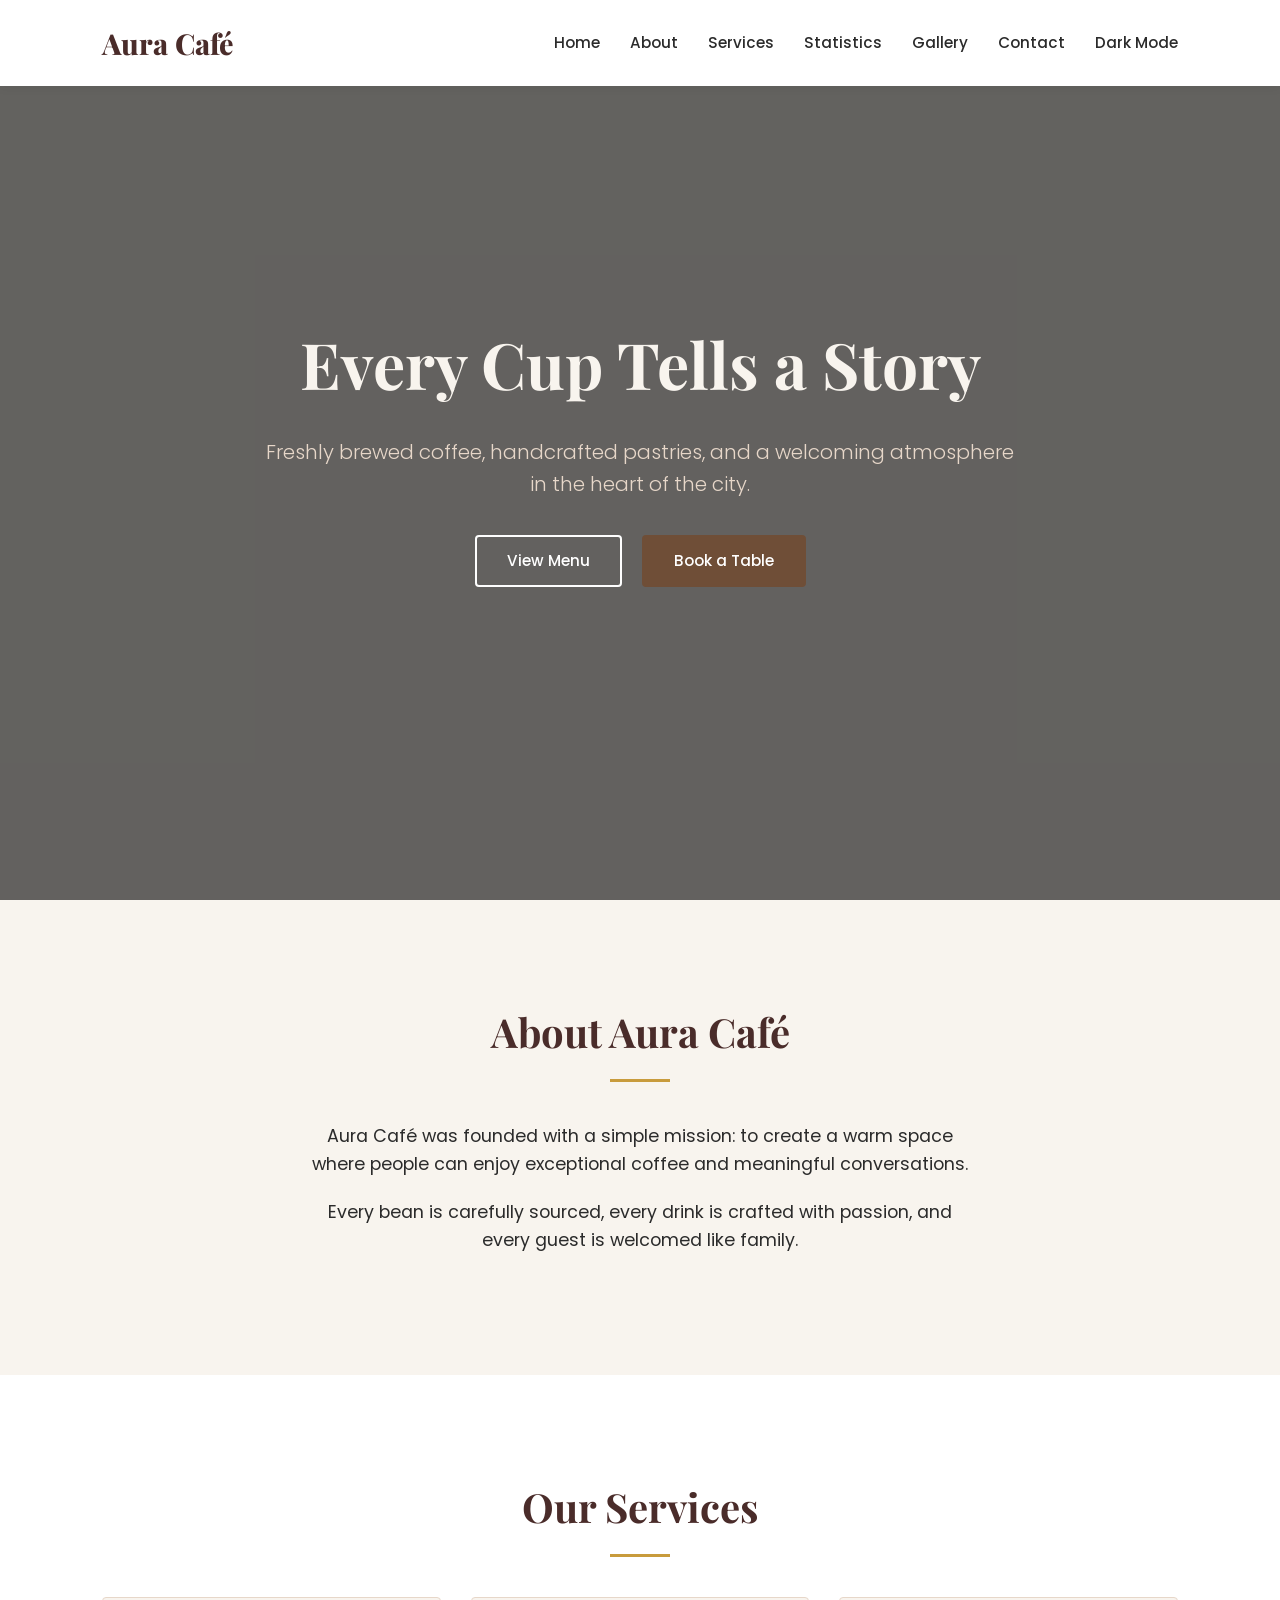
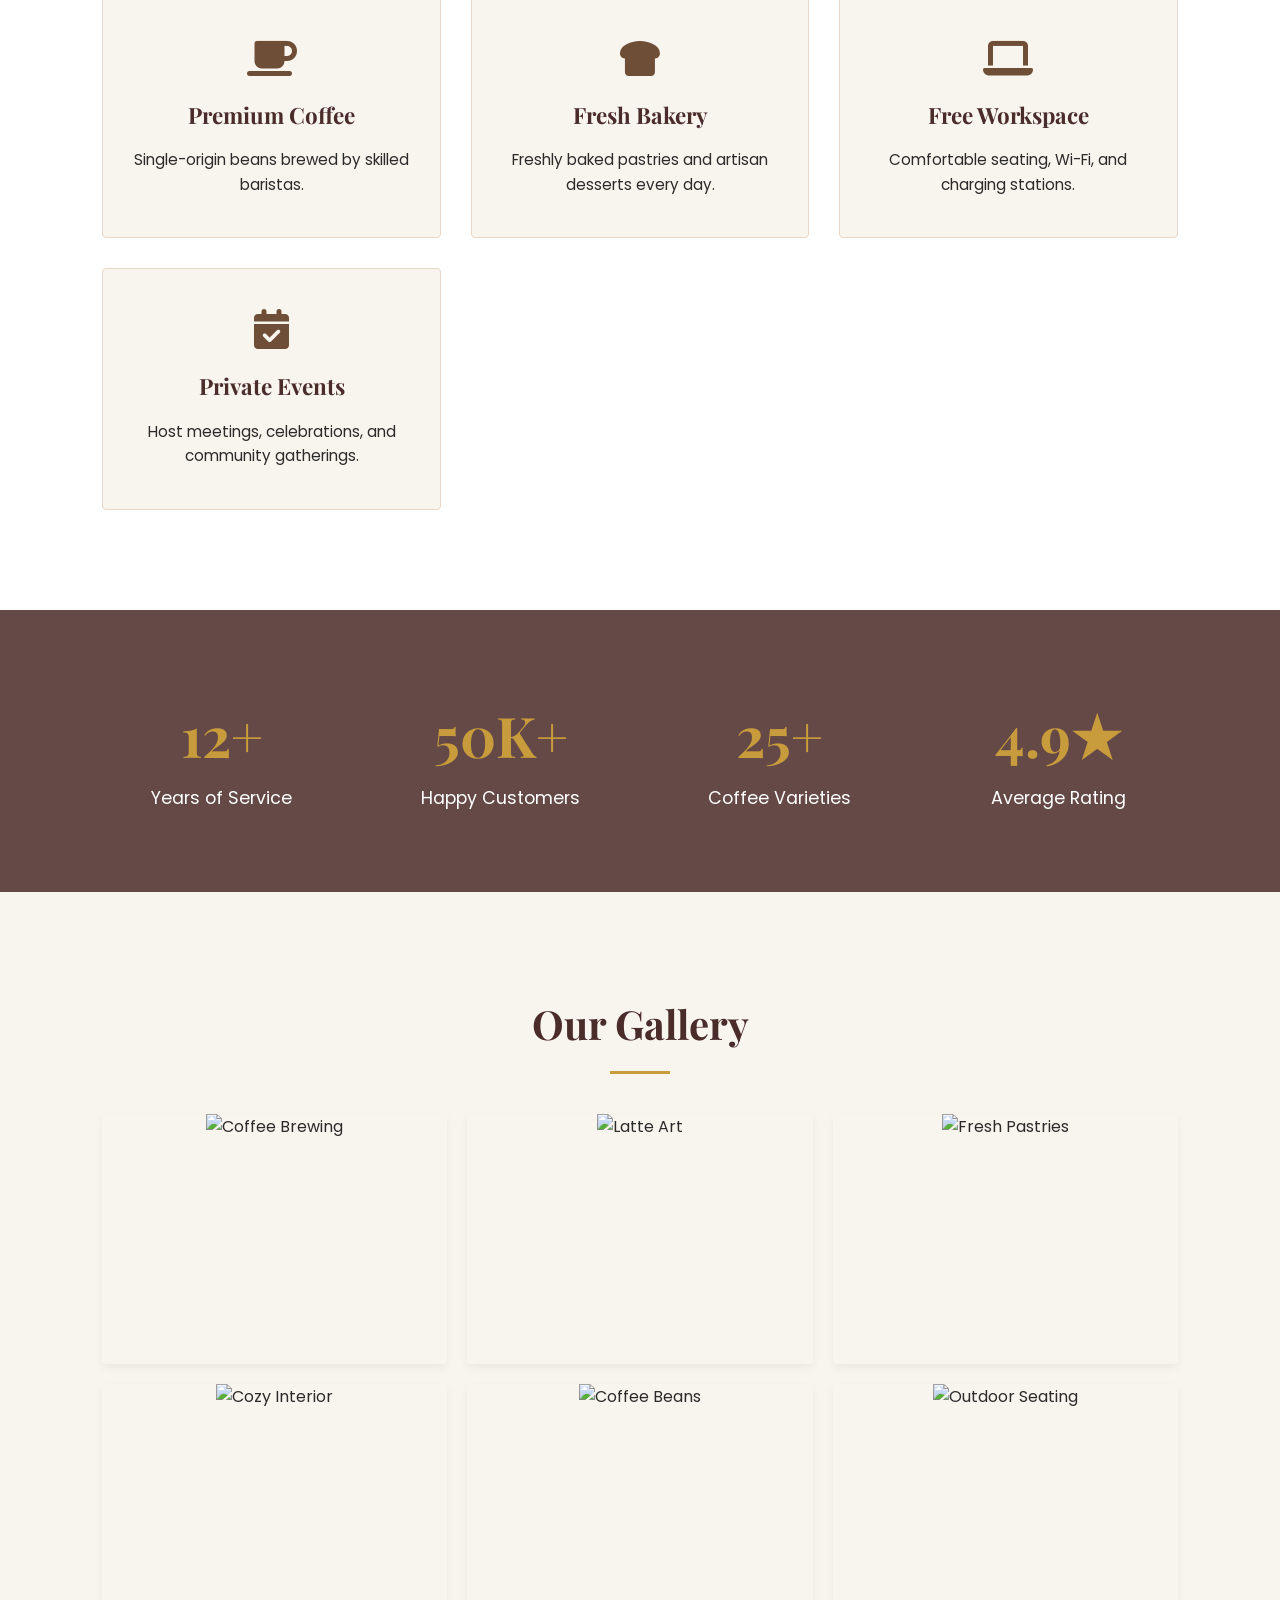
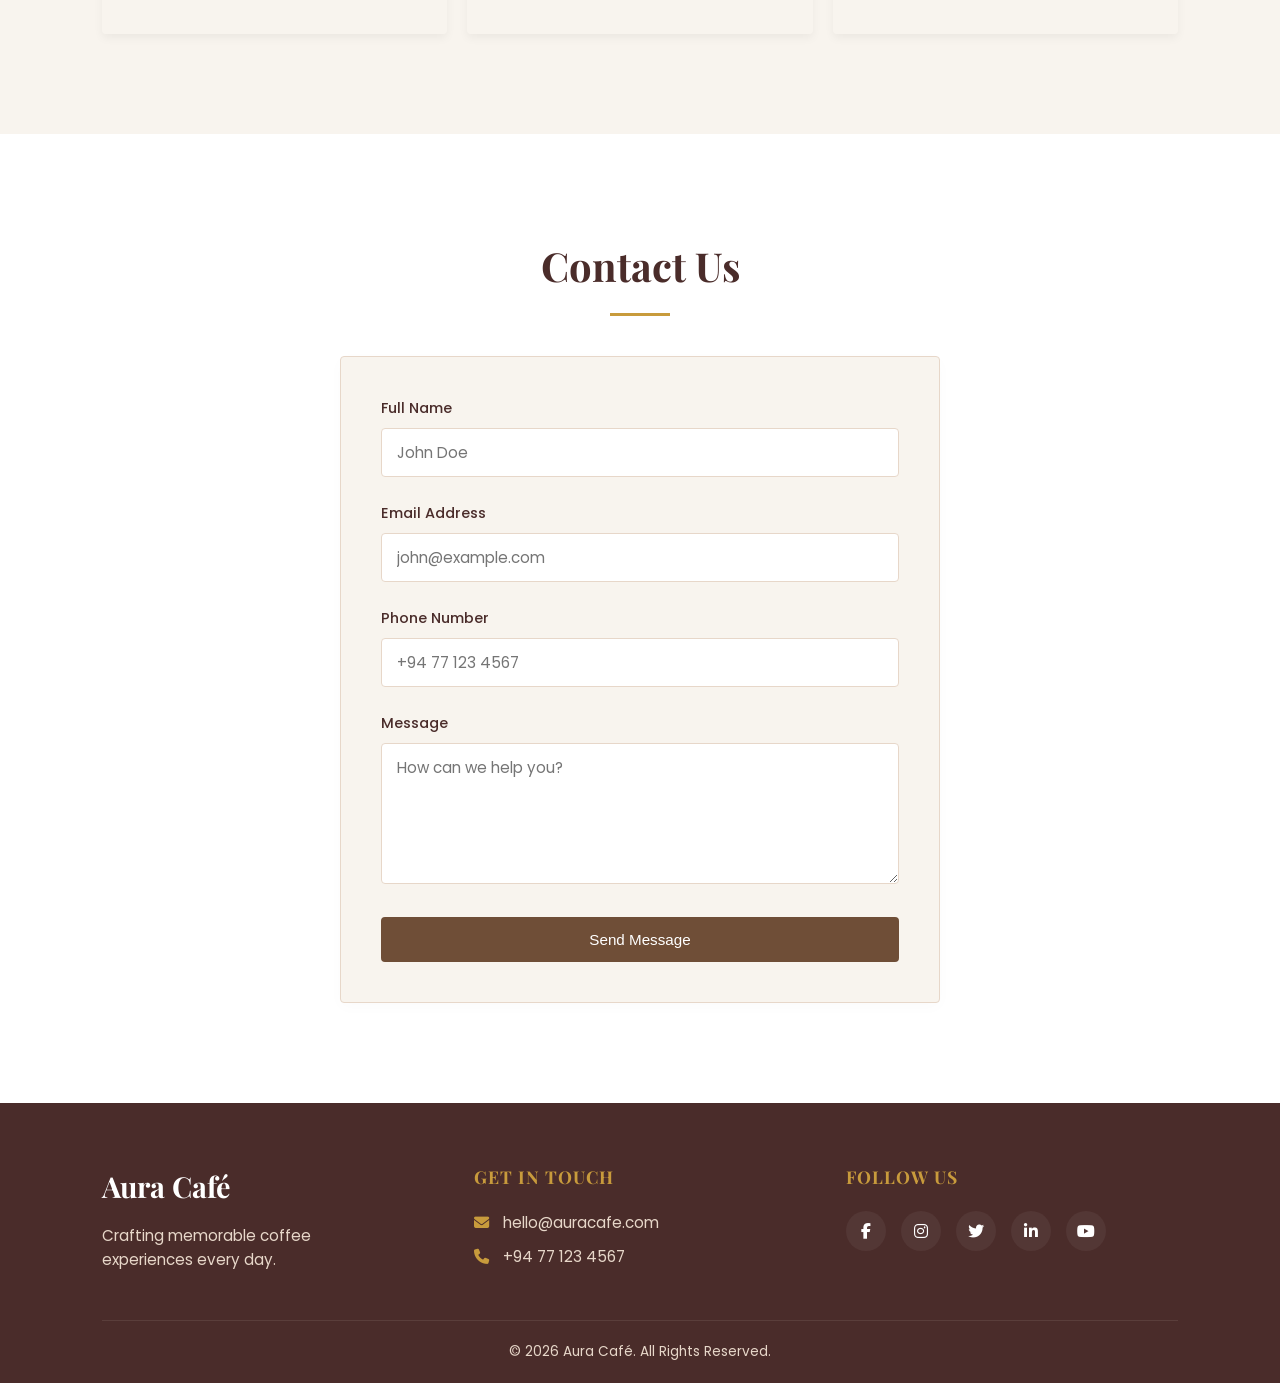
==== index.html @ 0d6fd7d5 "Initial commit" ====
<!DOCTYPE html>
<html lang="en">
<head>
    <meta charset="UTF-8">
    <meta name="viewport" content="width=device-width, initial-scale=1.0">
    <title>Aura Café | Every Cup Tells a Story</title>
    
    <!-- 
      ==================================================================
      [STYLESHEETS & FONTS]
      Essential CSS architecture, icon libraries, and custom typography.
      ==================================================================
    -->
    <!-- Core Application Dark Theme Styling -->
    <link rel="stylesheet" href="style.css">
    
    <!-- FontAwesome Vector Icon Library v6.4.0 -->
    <link rel="stylesheet" href="https://cdnjs.cloudflare.com/ajax/libs/font-awesome/6.4.0/css/all.min.css">
    
    <!-- DNS Prefetch & Preconnect Optimizations by Google Fonts -->
    <link rel="preconnect" href="https://fonts.googleapis.com">
    <link rel="preconnect" href="https://fonts.gstatic.com" crossorigin>
    
    <!-- Google Typography Configurations: Playfair Display (Serif) & Poppins (Sans-Serif) -->
    <link href="https://fonts.googleapis.com/css2?family=Playfair+Display:ital,wght@0,400..900;1,400..900&family=Poppins:wght@300;400;500;600;700&display=swap" rel="stylesheet">
</head>
<body>

    <!-- 
      ==================================================================
      [MAIN SITE NAVIGATION]
      Global header featuring responsive branding and a semantic CSS-only 
      hamburger navigation mechanism.
      ==================================================================
    -->
    <header class="navbar">
        <!-- Brand Identity Container -->
        <div class="nav-logo">
            <a href="#home">Aura Café</a>
        </div>
        
        <!-- CSS-Only Hamburger Menu Controller (State Tracker) -->
        <input type="checkbox" id="menu-toggle-checkbox" class="nav-checkbox">
        
        <!-- Hamburger UI Icon Interface (Triggers state transition via connected input) -->
        <label for="menu-toggle-checkbox" class="menu-toggle" aria-label="Toggle navigation">
            <span class="bar"></span>
            <span class="bar"></span>
            <span class="bar"></span>
        </label>
        
        <!-- Navigation Link Matrix (Internal anchor targets & application mode toggles) -->
        <nav class="nav-links">
            <a href="#home">Home</a>
            <a href="#about">About</a>
            <a href="#services">Services</a>
            <a href="#statistics">Statistics</a>
            <a href="#gallery">Gallery</a>
            <a href="#contact">Contact</a>
            <a href="Dark.html">Dark Mode</a>
        </nav>
    </header>

    <!-- 
      ==================================================================
      [HERO SECTION]
      Primary entry point section. Features high-impact value proposition 
      statements overlaying a full-screen dynamic background element.
      ==================================================================
    -->
    <section id="home" class="hero-section">
        <!-- Visual Layer Filter for Text Legibility Optimization -->
        <div class="hero-overlay"></div>
        
        <!-- Messaging Content Block -->
        <div class="hero-content">
            <h1>Every Cup Tells a Story</h1>
            <p>Freshly brewed coffee, handcrafted pastries, and a welcoming atmosphere in the heart of the city.</p>
            
            <!-- Primary & Secondary CTA Action Links -->
            <div class="hero-buttons">
                <a href="#gallery" class="btn btn-secondary">View Menu</a>
                <a href="#contact" class="btn btn-primary">Book a Table</a>
            </div>
        </div>
    </section>

    <!-- 
      ==================================================================
      [ABOUT US SECTION]
      Narrative focus layout communicating brand heritage, ethical sourcing, 
      and core operational missions.
      ==================================================================
    -->
    <section id="about" class="about-section">
        <div class="about-container">
            <h2>About Aura Café</h2>
            <div class="section-divider"></div>
            <p>Aura Café was founded with a simple mission: to create a warm space where people can enjoy exceptional coffee and meaningful conversations.</p>
            <p>Every bean is carefully sourced, every drink is crafted with passion, and every guest is welcomed like family.</p>
        </div>
    </section>

    <!-- 
      ==================================================================
      [SERVICES & EXPERIENCES]
      Responsive flex/grid layout summarizing core consumer-facing value 
      propositions, spaces, and event-hosting amenities.
      ==================================================================
    -->
    <section id="services" class="services-section">
        <h2>Our Services</h2>
        <div class="section-divider"></div>
        <div class="services-grid">
            
            <!-- Core Service Card 01: Beverage Offerings -->
            <div class="service-card">
                <i class="fas fa-coffee card-icon"></i>
                <h3>Premium Coffee</h3>
                <p>Single-origin beans brewed by skilled baristas.</p>
            </div>

            <!-- Core Service Card 02: Culinary Offerings -->
            <div class="service-card">
                <i class="fas fa-bread-slice card-icon"></i>
                <h3>Fresh Bakery</h3>
                <p>Freshly baked pastries and artisan desserts every day.</p>
            </div>

            <!-- Core Service Card 03: Workspace Ambiance -->
            <div class="service-card">
                <i class="fas fa-laptop card-icon"></i>
                <h3>Free Workspace</h3>
                <p>Comfortable seating, Wi-Fi, and charging stations.</p>
            </div>

            <!-- Core Service Card 04: Space Reservations -->
            <div class="service-card">
                <i class="fas fa-calendar-check card-icon"></i>
                <h3>Private Events</h3>
                <p>Host meetings, celebrations, and community gatherings.</p>
            </div>

        </div>
    </section>

    <!-- 
      ==================================================================
      [STATISTICS / SOCIAL PROOF INFOGRAPHIC]
      Quantitative metrics segment using overlay graphics to validate 
      operational history and customer satisfaction.
      ==================================================================
    -->
    <section id="statistics" class="stats-section">
        <!-- Visual Backdrop Layer -->
        <div class="stats-overlay"></div>
        
        <!-- Numerical Metrics Grid -->
        <div class="stats-container">
            
            <!-- Metric Counter 01: Industry Presence -->
            <div class="stat-item">
                <div class="stat-number">12+</div>
                <div class="stat-label">Years of Service</div>
            </div>

            <!-- Metric Counter 02: Scale of Base -->
            <div class="stat-item">
                <div class="stat-number">50K+</div>
                <div class="stat-label">Happy Customers</div>
            </div>

            <!-- Metric Counter 03: Inventory/Product Variety -->
            <div class="stat-item">
                <div class="stat-number">25+</div>
                <div class="stat-label">Coffee Varieties</div>
            </div>

            <!-- Metric Counter 04: Aggregated Customer Satisfaction -->
            <div class="stat-item">
                <div class="stat-number">4.9★</div>
                <div class="stat-label">Average Rating</div>
            </div>

        </div>
    </section>

    <!-- 
      ==================================================================
      [VISUAL ASSETS GALLERY]
      Media exhibition showcasing spatial aesthetics, product presentations, 
      and operational interactions.
      ==================================================================
    -->
    <section id="gallery" class="gallery-section">
        <h2>Our Gallery</h2>
        <div class="section-divider"></div>
        <div class="gallery-grid">
            
            <!-- Media Display Block 01: Pour-over / Brewing Technique -->
            <div class="gallery-card">
                <img src="https://images.unsplash.com/photo-1514432324607-a09d9b4aefdd?q=80&w=600&auto=format&fit=crop" alt="Coffee Brewing">
                <div class="gallery-info">
                    <h4>Coffee Brewing</h4>
                </div>
            </div>

            <!-- Media Display Block 02: Latte Craft / Presentation -->
            <div class="gallery-card">
                <img src="https://images.unsplash.com/photo-1541167760496-1628856ab772?q=80&w=600&auto=format&fit=crop" alt="Latte Art">
                <div class="gallery-info">
                    <h4>Latte Art</h4>
                </div>
            </div>

            <!-- Media Display Block 03: Pastry Selection / Baking -->
            <div class="gallery-card">
                <img src="https://images.unsplash.com/photo-1509440159596-0249088772ff?q=80&w=600&auto=format&fit=crop" alt="Fresh Pastries">
                <div class="gallery-info">
                    <h4>Fresh Pastries</h4>
                </div>
            </div>

            <!-- Media Display Block 04: Interior Space / Seating Design -->
            <div class="gallery-card">
                <img src="https://images.unsplash.com/photo-1501339847302-ac426a4a7cbb?q=80&w=600&auto=format&fit=crop" alt="Cozy Interior">
                <div class="gallery-info">
                    <h4>Cozy Interior</h4>
                </div>
            </div>

            <!-- Media Display Block 05: Raw Agricultural Assets / Sourcing -->
            <div class="gallery-card">
                <img src="https://images.unsplash.com/photo-1447933601403-0c6688de566e?q=80&w=600&auto=format&fit=crop" alt="Coffee Beans">
                <div class="gallery-info">
                    <h4>Coffee Beans</h4>
                </div>
            </div>

            <!-- Media Display Block 06: Exterior / Alfresco Amenities -->
            <div class="gallery-card">
                <img src="https://images.unsplash.com/photo-1545048702-79362596cdc9?q=80&w=600&auto=format&fit=crop" alt="Outdoor Seating">
                <div class="gallery-info">
                    <h4>Outdoor Seating</h4>
                </div>
            </div>

        </div>
    </section>

    <!-- 
      ==================================================================
      [CUSTOMER INQUIRY & COMMUNICATIONS SYSTEM]
      Interactive user submission interface built to capture lead and data 
      streams safely via accessibility-compliant form nodes.
      ==================================================================
    -->
    <section id="contact" class="contact-section">
        <h2>Contact Us</h2>
        <div class="section-divider"></div>
        <div class="contact-container">
            <!-- Form Node configuration (Includes validation structures) -->
            <form class="contact-form" onsubmit="return false;">
                
                <!-- Text Input Container: Sender Name -->
                <div class="form-group">
                    <label for="name">Full Name</label>
                    <input type="text" id="name" placeholder="John Doe" required>
                </div>

                <!-- Email Input Container: Communication Channel Routing -->
                <div class="form-group">
                    <label for="email">Email Address</label>
                    <input type="email" id="email" placeholder="john@example.com" required>
                </div>

                <!-- Telephone Input Container: Direct Contact Verification -->
                <div class="form-group">
                    <label for="phone">Phone Number</label>
                    <input type="tel" id="phone" placeholder="+94 77 123 4567" required>
                </div>

                <!-- Textarea Area: Comprehensive Query Payload -->
                <div class="form-group">
                    <label for="message">Message</label>
                    <textarea id="message" rows="5" placeholder="How can we help you?" required></textarea>
                </div>

                <!-- Form Submission Endpoint -->
                <button type="submit" class="btn btn-primary btn-block">Send Message</button>

            </form>
        </div>
    </section>

    <!-- 
      ==================================================================
      [GLOBAL SYSTEM FOOTER]
      Terminal layout summarizing identity metadata, active points of contact, 
      and outbound platform networks.
      ==================================================================
    -->
    <footer class="main-footer">
        <!-- Main Structured Content Core -->
        <div class="footer-container">
            
            <!-- Branding/Identity Column -->
            <div class="footer-brand">
                <h3>Aura Café</h3>
                <p>Crafting memorable coffee experiences every day.</p>
            </div>

            <!-- Operational Communications / Contact Info Column -->
            <div class="footer-contact">
                <h4>Get In Touch</h4>
                <p><i class="fas fa-envelope"></i> hello@auracafe.com</p>
                <p><i class="fas fa-phone"></i> +94 77 123 4567</p>
            </div>

            <!-- Syndicated Platform Connectors / Social Links Column -->
            <div class="footer-socials">
                <h4>Follow Us</h4>
                <div class="social-icons">
                    <a href="#" target="_blank" aria-label="Facebook"><i class="fab fa-facebook-f"></i></a>
                    <a href="#" target="_blank" aria-label="Instagram"><i class="fab fa-instagram"></i></a>
                    <a href="#" target="_blank" aria-label="X (Twitter)"><i class="fab fa-twitter"></i></a>
                    <a href="#" target="_blank" aria-label="LinkedIn"><i class="fab fa-linkedin-in"></i></a>
                    <a href="#" target="_blank" aria-label="YouTube"><i class="fab fa-youtube"></i></a>
                </div>
            </div>

        </div>

        <!-- Copyright Enforcement & Compliance Metrics Footer Strip -->
        <div class="footer-bottom">
            <p>&copy; 2026 Aura Café. All Rights Reserved.</p>
        </div>
    </footer>

</body>
</html>
---- style.css ----
/* ==========================================================================
   CSS RESET & GLOBAL STYLES
   ========================================================================== */

/* Universal Reset: Standard practice to clear out browser-default margins and paddings 
   so the layout renders consistently across various browsers like Chrome, Safari, Edge */
* {
    margin: 0;
    padding: 0;
    box-sizing: border-box; /* Ensures padding and borders are included in the total element width and height calculation */
}

/* Base HTML Configuration */
html {
    scroll-behavior: smooth; /* Enables elegant animated scrolling when jumping between links on the page */
    font-size: 16px; /* Base absolute metric reference point for rem sizing logic */
}

/* Global Body Styling rules */
body {
    font-family: 'Poppins', sans-serif; /* Clean, modern, easy-to-read sans-serif font for standard body elements */
    background-color: #F8F4EE; /* Light Cream background palette shade */
    color: #2B2B2B; /* Dark Text palette selection for optimal readability standard */
    line-height: 1.6; /* Adjust line spacing to improve readability across dense text segments */
    overflow-x: hidden; /* Defends page wrapper against horizontal breakage from container element bleedouts */
}

/* Typography Headings setup */
h1, h2, h3, h4 {
    font-family: 'Playfair Display', serif; /* Classic, elegant premium serif typeface optimized for structural headers */
    color: #4A2C2A; /* Dark Coffee color for visual accent hierarchy */
    font-weight: 700;
}

/* Universal Section Divider graphic line styling rules */
.section-divider {
    width: 60px;
    height: 3px;
    background-color: #C89B3C; /* Accent Gold color */
    margin: 15px auto 40px auto; /* Centers the divider line neatly with breathing room below */
}


/* ==========================================================================
   REUSABLE COMPONENTS (BUTTONS & COMPONENT CARDS)
   ========================================================================== */

/* Generic Base Button configurations setup */
.btn {
    display: inline-block; /* Allows structural sizing elements like padding to apply reliably */
    padding: 12px 30px;
    font-size: 0.95rem;
    font-weight: 500;
    text-decoration: none; /* Removes the underline from link anchors */
    border-radius: 4px; /* Standard smooth rounding edges design format */
    transition: all 0.3s ease; /* Interpolation timing variable for smooth changes on hover states */
    cursor: pointer;
}

/* Primary Accent Action Button layout */
.btn-primary {
    background-color: #6F4E37; /* Primary Coffee Brown */
    color: #FFFFFF; /* White Text */
    border: 2px solid #6F4E37;
}

/* Hover rule configuration for primary call elements */
.btn-primary:hover {
    background-color: #4A2C2A; /* Darkens to Dark Coffee on hover */
    border-color: #4A2C2A;
    transform: translateY(-3px); /* Lifts the button slightly upward */
    box-shadow: 0 5px 15px rgba(74, 44, 42, 0.3); /* Adds a subtle drop shadow on hover */
}

/* Secondary Graphic Inverse action button */
.btn-secondary {
    background-color: transparent;
    color: #FFFFFF;
    border: 2px solid #FFFFFF; /* Crisp solid frame boundary */
}

/* Hover state styling rules for secondary interaction links */
.btn-secondary:hover {
    background-color: #FFFFFF;
    color: #6F4E37; /* Switches text color to Coffee Brown */
    transform: translateY(-3px); /* Subtle lift effect */
    box-shadow: 0 5px 15px rgba(255, 255, 255, 0.2);
}

/* Full Width Form Action Overwrite implementation utility */
.btn-block {
    display: block;
    width: 100%;
}


/* ==========================================================================
   NAVIGATION BAR (WITH PURE CSS NO-JS TOGGLE MECHANICS)
   ========================================================================== */

.navbar {
    position: fixed; /* Keeps the navbar pinned to the top of the screen as the user scrolls */
    top: 0;
    left: 0;
    width: 100%;
    z-index: 1000; /* High z-index ensures the header sits on top of all other elements */
    background-color: #FFFFFF; /* Pure White background */
    display: flex; /* Flexbox organizes items in a clean row alignment pattern */
    justify-content: space-between; /* Pushes logo to the left and navigation menu to the structural right edge */
    align-items: center; /* Vertically centers the logo and links */
    padding: 20px 8%; /* Side padding keeps elements centered with breathing room on large screens */
    box-shadow: 0 2px 10px rgba(0, 0, 0, 0.05); /* Slight shadow below navigation bar for depth separation */
}

/* Left Brand Header link logo text design */
.nav-logo a {
    font-family: 'Playfair Display', serif;
    font-size: 1.8rem;
    font-weight: 800;
    color: #4A2C2A; /* Dark Coffee */
    text-decoration: none;
}

/* Completely hide the functional checkbox element visually */
.nav-checkbox {
    display: none;
}

/* Hidden by default on desktop screens */
.menu-toggle {
    display: none;
    flex-direction: column;
    justify-content: space-between;
    width: 30px;
    height: 21px;
    background: transparent;
    cursor: pointer;
    z-index: 1001;
}

/* Three bars of the hamburger icon */
.menu-toggle .bar {
    height: 3px;
    width: 100%;
    background-color: #4A2C2A; /* Dark Coffee colored burger bars for light mode */
    border-radius: 2px;
    transition: all 0.3s ease-in-out;
}

/* Nav links structural wrap element container */
.nav-links {
    display: flex;
    gap: 30px; /* Space between links using Flexbox gap properties */
}

/* Anchor navigational item basic specs */
.nav-links a {
    text-decoration: none;
    color: #2B2B2B; /* Dark Text */
    font-size: 0.95rem;
    font-weight: 500;
    transition: color 0.3s ease; /* Transitions color changes smoothly */
}

/* Anchor hovering color transformations */
.nav-links a:hover {
    color: #C89B3C; /* Accent Gold text on hover */
}


/* ==========================================================================
   SECTION 1: HERO SECTION
   ========================================================================== */

.hero-section {
    position: relative;
    width: 100%;
    height: 100vh; /* Sets height to 100% of the user's viewport height */
    /* Background setup uses an ultra-high resolution stock photo from Unsplash */
    background-image: url('https://images.unsplash.com/photo-1507133750040-4a8f57021571?q=80&w=1920&auto=format&fit=crop');
    background-size: cover; /* Resizes image to cover the entire container without distorting proportions */
    background-position: center; /* Keeps center items in target alignment focus */
    display: flex;
    justify-content: center;
    align-items: center;
    text-align: center;
}

/* Dark Screen Overlay for readability enhancement */
.hero-overlay {
    position: absolute;
    top: 0;
    left: 0;
    width: 100%;
    height: 100%;
    background-color: rgba(0, 0, 0, 0.6); /* Translucent pure black; 60% opacity */
    z-index: 1; /* Sits behind text content but in front of raw background image */
}

/* Context Frame grouping containing typography and button callouts */
.hero-content {
    position: relative;
    z-index: 2; /* Sits cleanly on top of the dark background mask overlay */
    max-width: 800px;
    padding: 0 20px;
}

/* Primary Page Header typography overlay layout specs */
.hero-content h1 {
    font-size: 4rem; /* Exceptionally large elegant title structure */
    color: #F8F4EE; /* Light Cream text color overrides the dark image theme */
    margin-bottom: 20px;
}

/* Supporting hero body text paragraph style settings */
.hero-content p {
    font-size: 1.25rem;
    color: #E7D7C9; /* Warm Beige tone color pairing */
    margin-bottom: 35px;
    font-weight: 300;
}

/* Flex layout spacing properties inside hero button blocks */
.hero-buttons {
    display: flex;
    justify-content: center;
    gap: 20px;
}


/* ==========================================================================
   SECTION 2: ABOUT SECTION
   ========================================================================== */

.about-section {
    padding: 100px 0; /* Creates generous vertical padding to give content breathing room */
    background-color: #F8F4EE; /* Light Cream background */
    text-align: center;
}

/* Content tracking framework for maximum readability widths */
.about-container {
    max-width: 700px; /* Limits reading text lines to an optimal readability window */
    margin: 0 auto; /* Horizontal Auto-centering strategy */
    padding: 0 20px;
}

.about-section h2 {
    font-size: 2.5rem;
}

/* Inner block typography for standard text layout arrays */
.about-section p {
    font-size: 1.1rem;
    color: #2B2B2B; /* Dark Text */
    margin-bottom: 20px;
}


/* ==========================================================================
   SECTION 3: SERVICES SECTION
   ========================================================================== */

.services-section {
    padding: 100px 8%;
    background-color: #FFFFFF; /* Pure White background separates it visually from About section */
    text-align: center;
}

.services-section h2 {
    font-size: 2.5rem;
}

/* CSS Grid layout implementation for structural service item cards */
.services-grid {
    display: grid;
    /* grid-template-columns sets columns automatically. 
       minmax(250px, 1fr) ensures elements shrink to fit or expand up to equal fraction size (1fr), 
       preventing layout breakages down to mobile widths */
    grid-template-columns: repeat(auto-fit, minmax(250px, 1fr));
    gap: 30px; /* Uniform spacing between column rows and column items */
    margin-top: 20px;
}

/* Card Element definitions box specifications */
.service-card {
    background-color: #F8F4EE; /* Light Cream background */
    padding: 40px 30px;
    border-radius: 4px;
    border: 1px solid #E7D7C9; /* Warm Beige border line accent */
    transition: all 0.3s ease; /* Animates shadow and lift properties altogether */
}

/* Display rules defining icon highlights within element cards */
.card-icon {
    font-size: 2.5rem;
    color: #6F4E37; /* Primary Coffee Brown */
    margin-bottom: 20px;
}

.service-card h3 {
    font-size: 1.4rem;
    margin-bottom: 15px;
}

.service-card p {
    font-size: 0.95rem;
    color: #2B2B2B;
}

/* Hover animations updating service card elevation states */
.service-card:hover {
    transform: translateY(-10px); /* Moves cards 10px upward */
    box-shadow: 0 15px 30px rgba(111, 78, 55, 0.15); /* Adds a deeper drop shadow on hover */
    border-color: #C89B3C; /* Accents border line matching Gold */
}


/* ==========================================================================
   SECTION 4: STATISTICS SECTION
   ========================================================================== */

.stats-section {
    position: relative;
    padding: 80px 8%;
    background-image: url('https://images.unsplash.com/photo-1495474472287-4d71bcdd2085?q=80&w=1920&auto=format&fit=crop');
    background-size: cover;
    background-position: center;
    background-attachment: fixed; /* Creates a parallax scrolling effect on modern desktop devices */
    text-align: center;
}

/* Darkening layer overlay specific to statistics container */
.stats-overlay {
    position: absolute;
    top: 0;
    left: 0;
    width: 100%;
    height: 100%;
    background-color: rgba(74, 44, 42, 0.85); /* 85% opacity Dark Coffee layer tint for maximum contrast */
}

/* Internal context layout bounds setting metric paths */
.stats-container {
    position: relative;
    z-index: 2;
    display: flex;
    flex-wrap: wrap; /* Allows row items to wrap onto new lines on small mobile devices */
    justify-content: space-around;
    gap: 40px;
}

/* Standard singular statistical metrics block */
.stat-item {
    flex: 1 1 200px; /* Flex shorthand growing and shrinking symmetrically relative to base size layout metrics */
}

/* High impact typography numeric styling */
.stat-number {
    font-family: 'Playfair Display', serif;
    font-size: 3.5rem;
    font-weight: 700;
    color: #C89B3C; /* Accent Gold numbers */
    margin-bottom: 5px;
}

/* Data metrics text label alignment descriptors */
.stat-label {
    font-size: 1.1rem;
    color: #FFFFFF; /* High contrast text color */
    font-weight: 400;
}


/* ==========================================================================
   SECTION 5: GALLERY SECTION
   ========================================================================== */

.gallery-section {
    padding: 100px 8%;
    background-color: #F8F4EE;
    text-align: center;
}

.gallery-section h2 {
    font-size: 2.5rem;
}

/* Precise CSS Grid configuration layout blueprint matrix mapping */
.gallery-grid {
    display: grid;
    /* Three-column display on desktops, adapts downwards seamlessly based on minmax parameters */
    grid-template-columns: repeat(auto-fit, minmax(300px, 1fr));
    gap: 20px;
}

/* Container defining image frame properties and crop definitions */
.gallery-card {
    position: relative;
    height: 250px;
    overflow: hidden; /* Clips any oversized images expanding out of bounds */
    border-radius: 4px;
    box-shadow: 0 4px 10px rgba(0, 0, 0, 0.05);
}

/* Full frame scaling rule configuration applied across nested image properties */
.gallery-card img {
    width: 100%;
    height: 100%;
    object-fit: cover; /* Fits images precisely inside the container bounds without distortion */
    transition: transform 0.5s ease; /* Creates a smooth zoom transition on hover */
}

/* Information dynamic block layer overlay setting default transparency states */
.gallery-info {
    position: absolute;
    top: 0;
    left: 0;
    width: 100%;
    height: 100%;
    background-color: rgba(111, 78, 55, 0.9); /* Primary Coffee Brown tint overlay at 90% opacity */
    display: flex;
    justify-content: center;
    align-items: center;
    opacity: 0; /* Fully transparent by default */
    transition: opacity 0.4s ease; /* Fades in smoothly on hover */
}

/* Overlay text styling */
.gallery-info h4 {
    color: #FFFFFF;
    font-size: 1.5rem;
}

/* Compound selector handling interactions on hovering across image blocks */
.gallery-card:hover img {
    transform: scale(1.1); /* Subtle zoom effect on the image */
}

.gallery-card:hover .gallery-info {
    opacity: 1; /* Reveals the information overlay on hover */
}


/* ==========================================================================
   SECTION 6: CONTACT SECTION
   ========================================================================== */

.contact-section {
    padding: 100px 8%;
    background-color: #FFFFFF;
    text-align: center;
}

.contact-section h2 {
    font-size: 2.5rem;
}

/* Max layout boundaries framework bounding contact forms */
.contact-container {
    max-width: 600px;
    margin: 0 auto;
    background-color: #F8F4EE; /* Light Cream background */
    padding: 40px;
    border-radius: 4px;
    border: 1px solid #E7D7C9;
    box-shadow: 0 4px 15px rgba(0, 0, 0, 0.02);
}

/* Row separation elements within form segments */
.form-group {
    margin-bottom: 25px;
    text-align: left; /* Left-aligns labels for clear forms tracking UI/UX principles */
}

/* Form descriptor typography settings */
.form-group label {
    display: block;
    font-size: 0.9rem;
    font-weight: 500;
    margin-bottom: 8px;
    color: #4A2C2A; /* Dark Coffee text color */
}

/* General standard textual processing form element configuration */
.form-group input,
.form-group textarea {
    width: 100%;
    padding: 12px 15px;
    font-family: 'Poppins', sans-serif;
    font-size: 0.95rem;
    border: 1px solid #E7D7C9;
    background-color: #FFFFFF;
    border-radius: 4px;
    color: #2B2B2B;
    transition: border-color 0.3s ease, box-shadow 0.3s ease; /* Smooth transition for focus outlines */
}

/* Textarea specific dynamic resize lock constraints */
.form-group textarea {
    resize: vertical; /* Allows text areas to be scaled vertically only, protecting site layouts from breaking horizontally */
}

/* Interactive focus tracker border indicators layout definitions */
.form-group input:focus,
.form-group textarea:focus {
    outline: none; /* Disables standard ugly blue browser focus ring default indicator frames */
    border-color: #6F4E37; /* Highlights border with Coffee Brown on focus */
    box-shadow: 0 0 5px rgba(111, 78, 55, 0.2); /* Soft ambient focus glow */
}


/* ==========================================================================
   FOOTER SECTION
   ========================================================================== */

.main-footer {
    background-color: #4A2C2A; /* Dark Coffee primary solid block background */
    color: #F8F4EE; /* Light Cream text contrast layout settings */
    padding: 60px 8% 20px 8%;
}

/* Three-column footer container structural mapping strategy */
.footer-container {
    display: flex;
    flex-wrap: wrap; /* Allows multi line column drops across varying browser configurations */
    justify-content: space-between;
    gap: 40px;
    margin-bottom: 40px;
}

/* Flex sizing rules distributing text elements accurately within footer modules */
.footer-brand, .footer-contact, .footer-socials {
    flex: 1 1 250px; /* Adapts flexibly down to a 250px base row metric structure */
}

.footer-brand h3 {
    color: #FFFFFF;
    font-size: 1.8rem;
    margin-bottom: 15px;
}

.footer-brand p {
    font-size: 0.95rem;
    color: #E7D7C9; /* Warm Beige text color */
    max-width: 300px;
}

.footer-contact h4, .footer-socials h4 {
    color: #C89B3C; /* Accent Gold headings */
    font-size: 1.1rem;
    margin-bottom: 20px;
    text-transform: uppercase;
    letter-spacing: 1px;
}

.footer-contact p {
    font-size: 0.95rem;
    margin-bottom: 10px;
    color: #E7D7C9;
}

/* Icon separation offsets tracking elements neatly */
.footer-contact i {
    margin-right: 10px;
    color: #C89B3C;
}

/* Container grouping social platform link tags */
.social-icons {
    display: flex;
    gap: 15px;
}

/* Anchor styling tracking network graphic loops circles frames */
.social-icons a {
    display: flex;
    justify-content: center;
    align-items: center;
    width: 40px;
    height: 40px;
    border-radius: 50%; /* Pure perfect structural circle profiles shape layout config */
    background-color: rgba(255, 255, 255, 0.05); /* Very light ambient mask ring background */
    color: #FFFFFF;
    text-decoration: none;
    transition: all 0.3s ease;
}

/* Multi-property transformations triggered on user interaction vectors */
.social-icons a:hover {
    background-color: #C89B3C; /* Accent Gold background on hover */
    color: #4A2C2A; /* Dark Coffee text color on hover */
    transform: translateY(-3px); /* Subtle lift effect */
}

/* Bottom base divider bar line separating copyright blockages */
.footer-bottom {
    border-top: 1px solid rgba(231, 215, 201, 0.1); /* Ultra thin transparent beige border line separator */
    padding-top: 20px;
    text-align: center;
    font-size: 0.85rem;
    color: #E7D7C9;
}


/* ==========================================================================
   RESPONSIVE DESIGN (PURE CSS NO-JS BREAKPOINTS)
   ========================================================================== */

/* TABLET BREAKPOINT (768px) */
@media screen and (max-width: 768px) {
    
    /* Global Section scale structural adjustments tracking mobile spaces */
    .about-section, .services-section, .gallery-section, .contact-section {
        padding: 70px 5%; /* Shrinks side and top padding on medium screens */
    }

    /* Primary viewport header resizing down elements to preserve frame proportions */
    .hero-content h1 {
        font-size: 3rem; /* Slightly smaller typography matching scaled tablet boundaries */
    }

    .hero-content p {
        font-size: 1.1rem;
    }

    /* Readjust statistical modules to sit along separate clean rows */
    .stats-container {
        gap: 30px;
    }
    
    .stat-item {
        flex: 1 1 40%; /* Each statistic item fills 40% width, scaling it to a clean 2x2 grid */
    }

    /* Activate responsive dropdown label toggle menu button logic */
    .menu-toggle {
        display: flex;
    }

    /* Structural transformation converting desktop menu bar to full-width drawer list stack */
    .nav-links {
        position: absolute;
        top: 100%; /* Spawns neatly flush below the main white header strip frame boundary */
        left: 0;
        width: 100%;
        background-color: #FFFFFF; /* White list drawer panel tracking layout color rules */
        flex-direction: column;
        gap: 0;
        text-align: center;
        max-height: 0; /* Fully collapsed state logic settings metrics */
        overflow: hidden; /* Clips out floating menu elements inside zero-height zones */
        transition: max-height 0.4s ease-in-out; /* Animates slide transitions seamlessly */
        box-shadow: 0 10px 15px rgba(0, 0, 0, 0.05);
    }

    /* Link formatting adjustments specific to responsive panel links context array */
    .nav-links a {
        display: block;
        padding: 18px 0;
        width: 100%;
        border-bottom: 1px solid rgba(0, 0, 0, 0.03); /* Subtle light division line element */
    }

    /* PURE CSS MECHANIC: When checkbox is checked, expand height bounds to reveal stacked buttons */
    .nav-checkbox:checked ~ .nav-links {
        max-height: 350px;
    }

    /* Transform hamburger line elements into close cross geometry when active */
    .nav-checkbox:checked ~ .menu-toggle .bar:nth-child(1) {
        transform: translateY(9px) rotate(45deg);
    }
    .nav-checkbox:checked ~ .menu-toggle .bar:nth-child(2) {
        opacity: 0;
    }
    .nav-checkbox:checked ~ .menu-toggle .bar:nth-child(3) {
        transform: translateY(-9px) rotate(-45deg);
    }
}

/* MOBILE BREAKPOINT (480px) */
@media screen and (max-width: 480px) {
    
    /* Core Hero tracking adjustments */
    .hero-content h1 {
        font-size: 2.2rem; /* Compact typography title sizing for small smartphone screens */
    }

    .hero-content p {
        font-size: 1rem;
        margin-bottom: 25px;
    }

    /* Stacks hero CTA buttons vertically on mobile screens for easier thumb-tapping */
    .hero-buttons {
        flex-direction: column;
        gap: 12px;
        width: 100%;
        max-width: 280px;
        margin: 0 auto; /* Centers the button column container stack neatly */
    }

    .btn {
        width: 100%; /* forces actions to occupy native tracking container blocks */
        text-align: center;
    }

    /* Structural Grid collapse constraints handling card layout grids */
    .services-grid, .gallery-grid {
        grid-template-columns: 1fr; /* Forces grids to stack in a clean, uniform 1-column layout on mobile */
    }

    /* Adapts statistics to a single vertical column on mobile screens */
    .stat-item {
        flex: 1 1 100%;
    }

    /* Shrinks contact form layout padding on small screens to maximize typing space */
    .contact-container {
        padding: 25px 15px;
    }
}
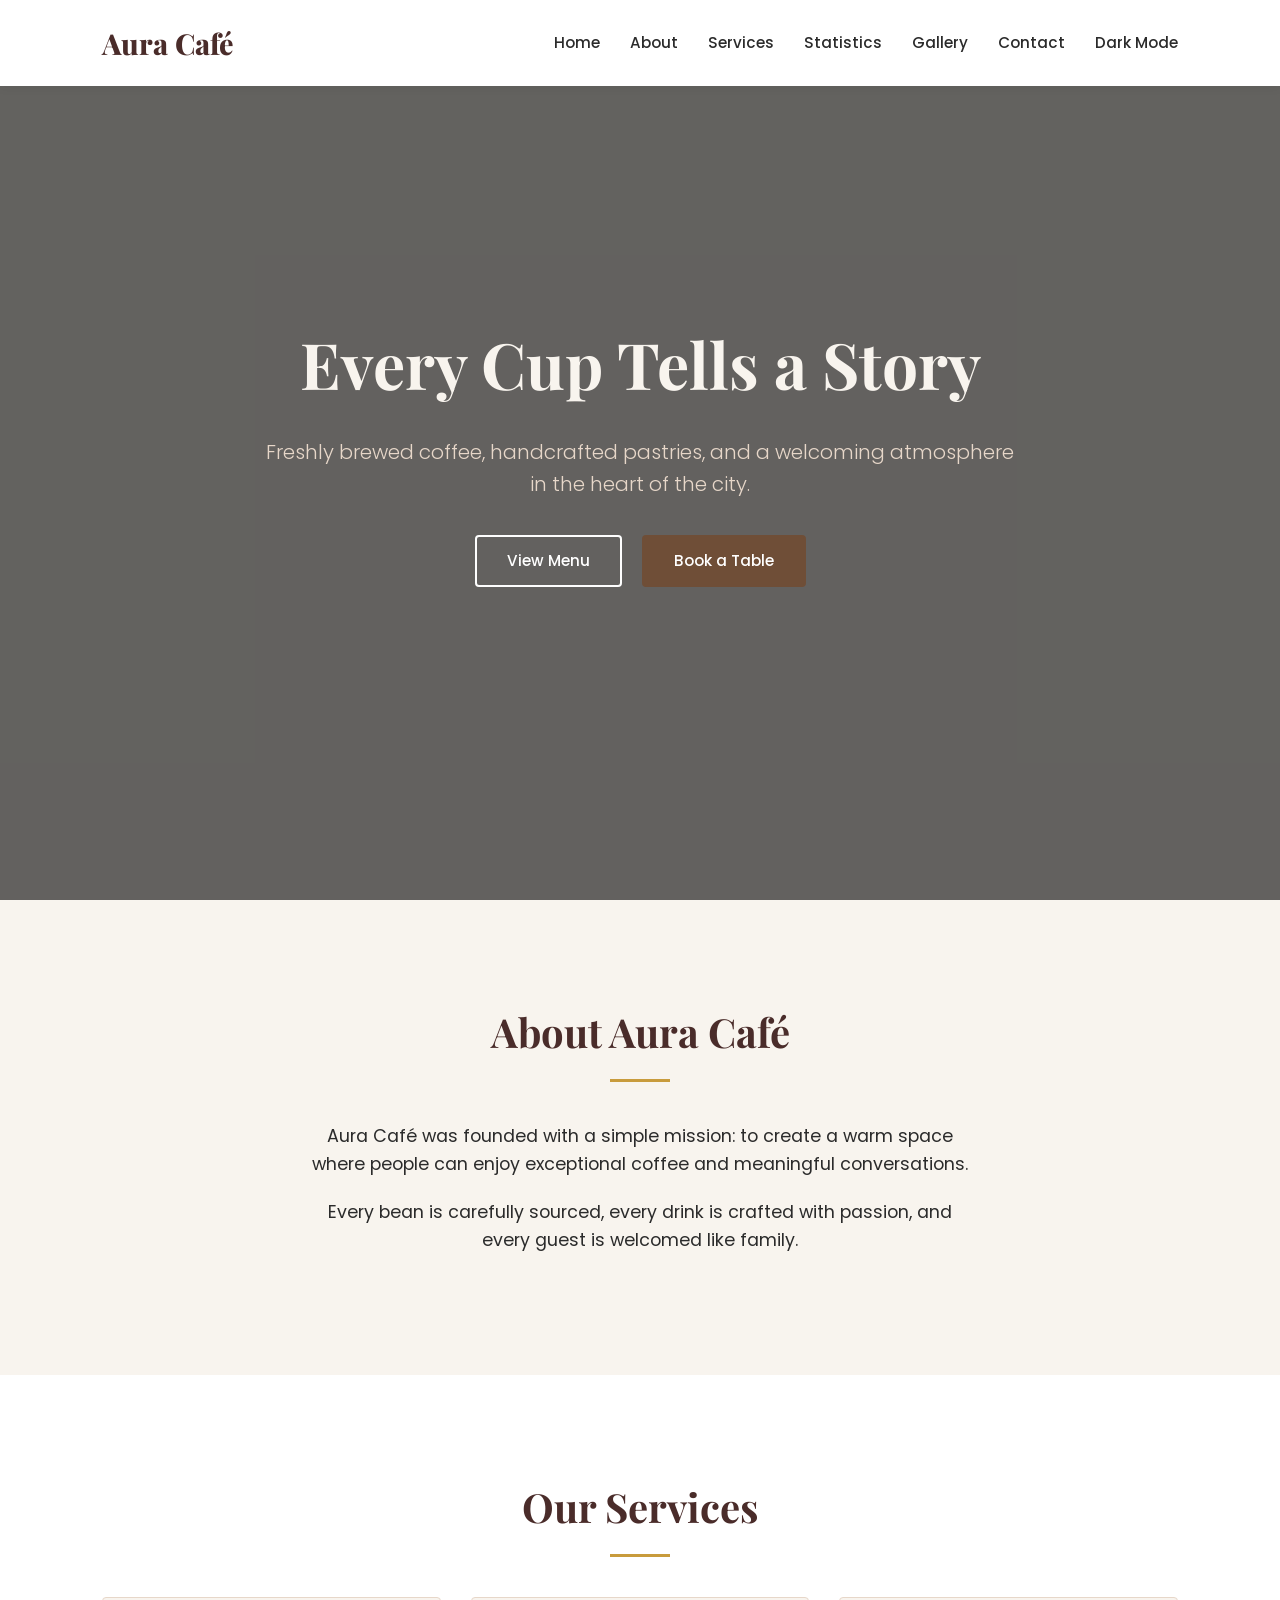
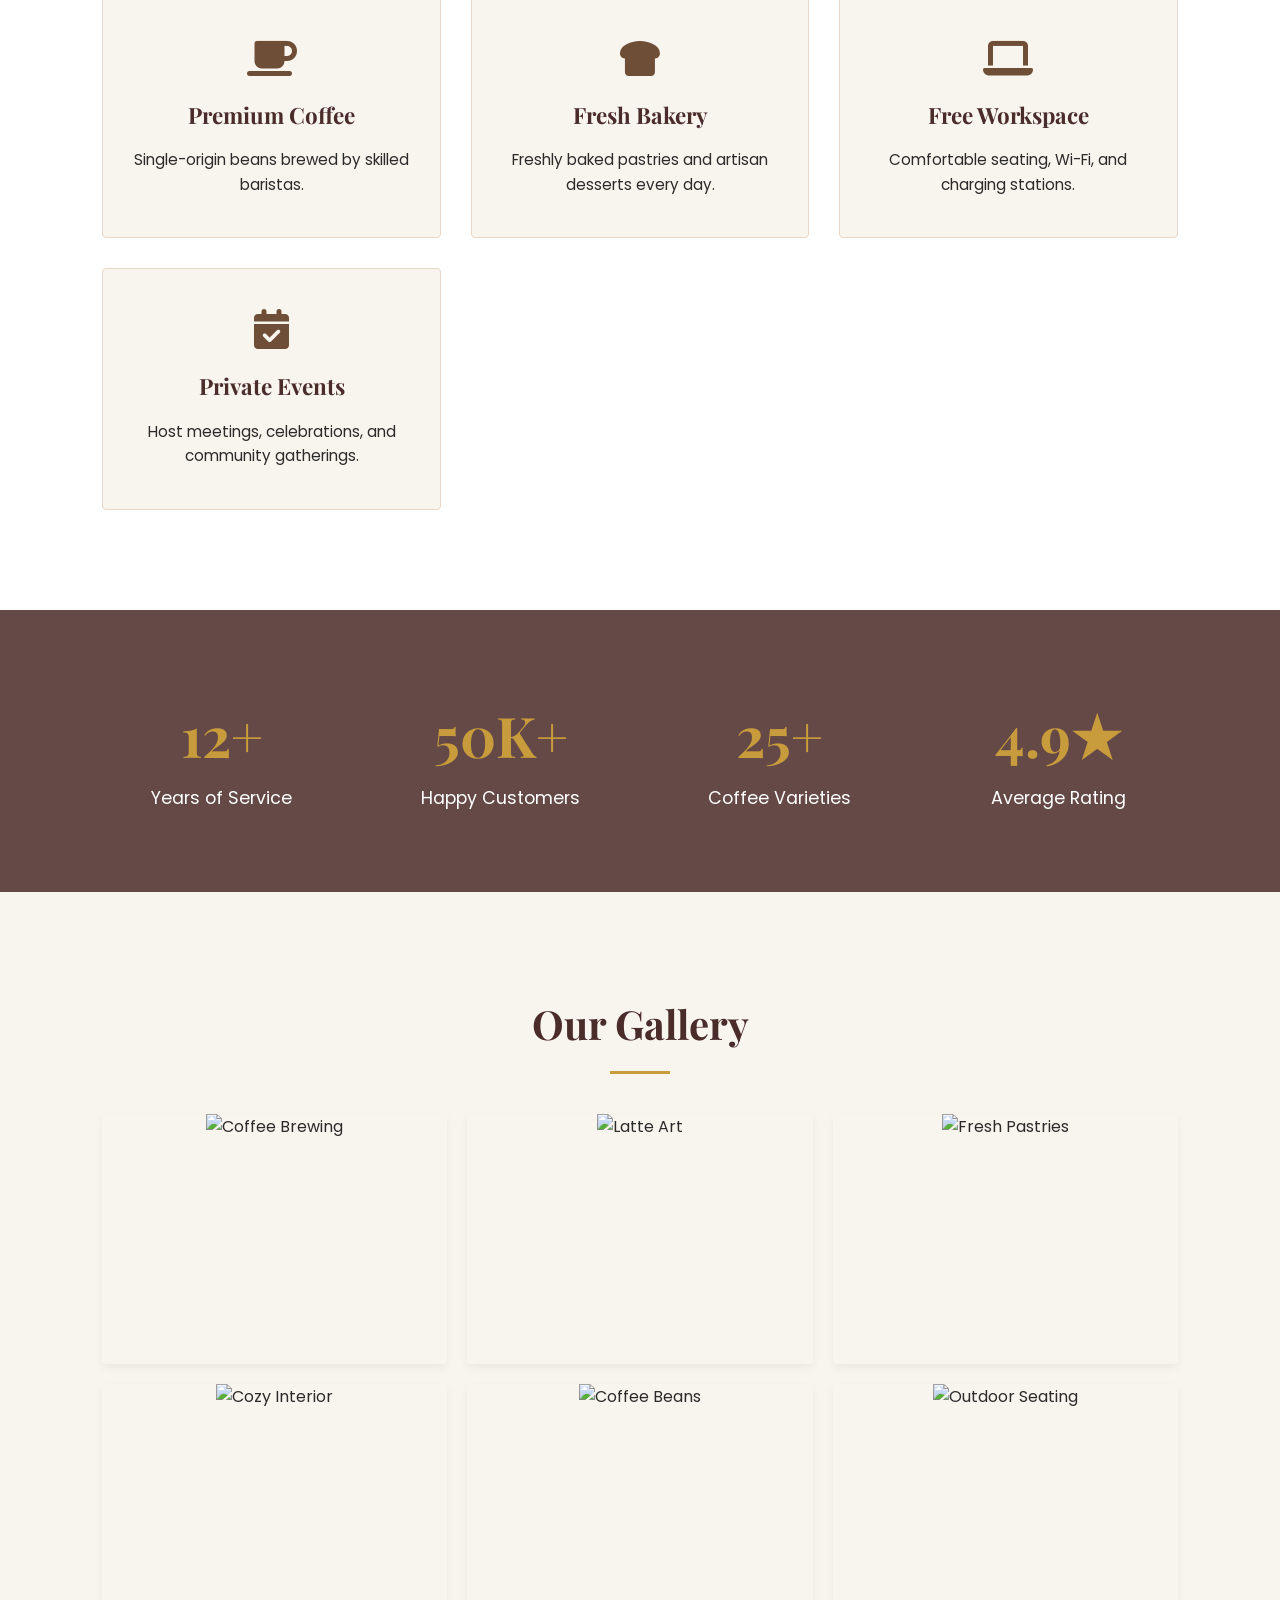
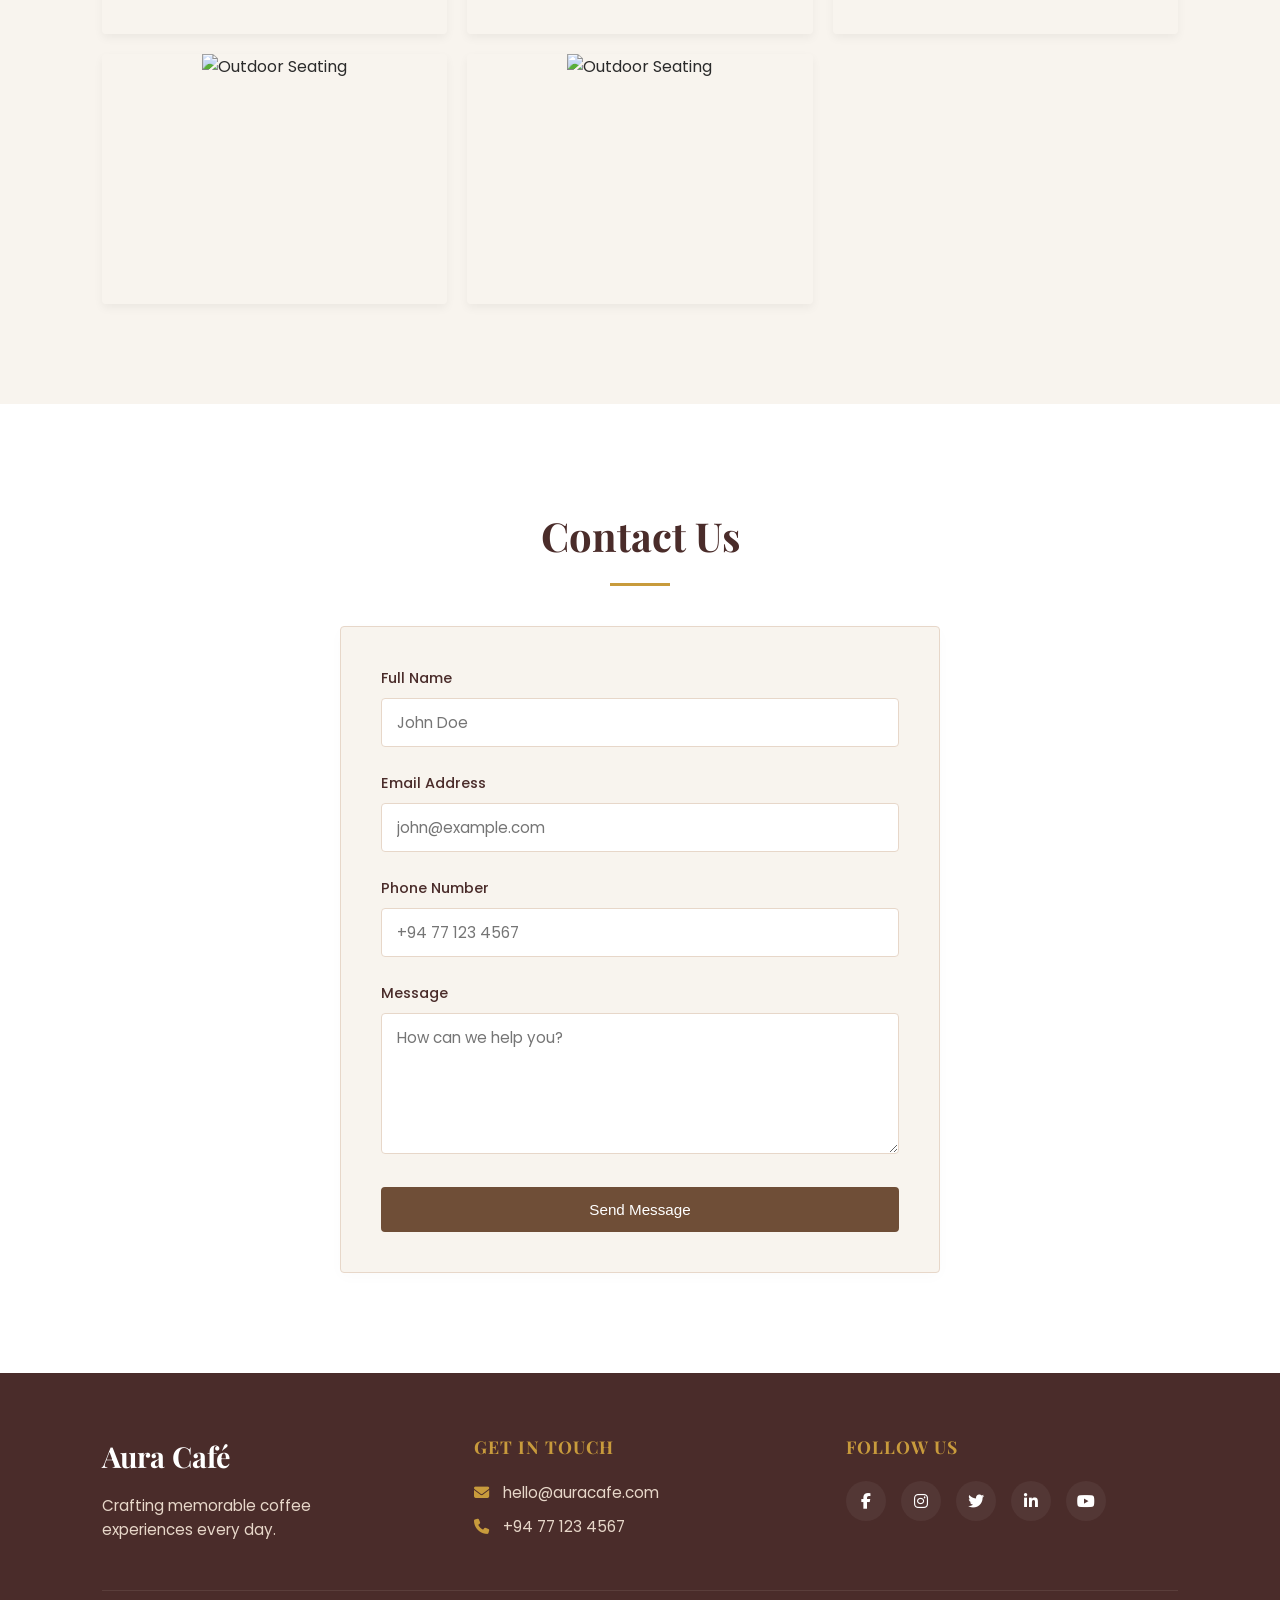
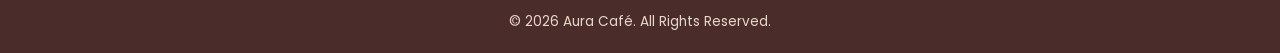
==== commit 8fd9d52e: "card added" ====
--- a/index.html
+++ b/index.html
@@ -244,6 +244,20 @@
                     <h4>Outdoor Seating</h4>
                 </div>
             </div>
+             <!-- Media Display Block 06: Exterior / Alfresco Amenities -->
+            <div class="gallery-card">
+                <img src="https://images.unsplash.com/photo-1545048702-79362596cdc9?q=80&w=600&auto=format&fit=crop" alt="Outdoor Seating">
+                <div class="gallery-info">
+                    <h4>Outdoor Seating</h4>
+                </div>
+            </div>
+             <!-- Media Display Block 06: Exterior / Alfresco Amenities -->
+            <div class="gallery-card">
+                <img src="https://images.unsplash.com/photo-1545048702-79362596cdc9?q=80&w=600&auto=format&fit=crop" alt="Outdoor Seating">
+                <div class="gallery-info">
+                    <h4>Outdoor Seating</h4>
+                </div>
+            </div>
 
         </div>
     </section>
